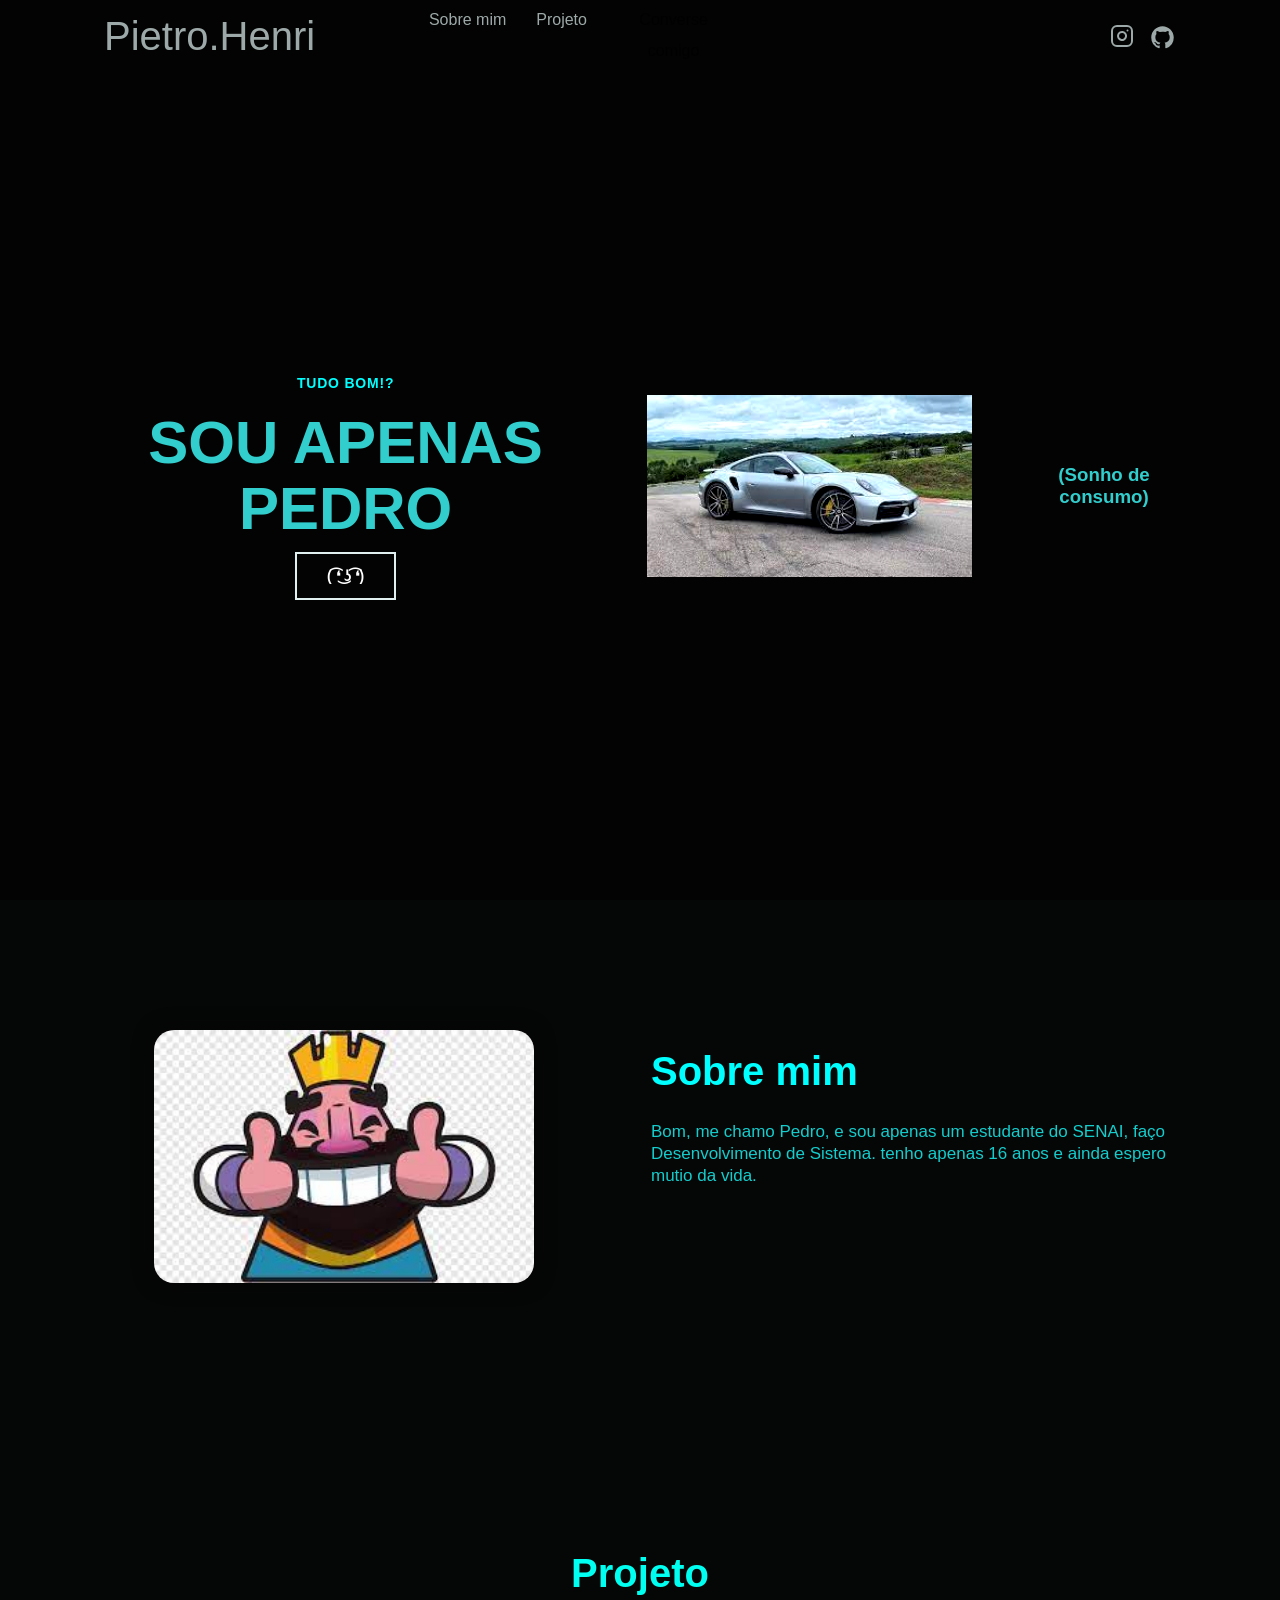
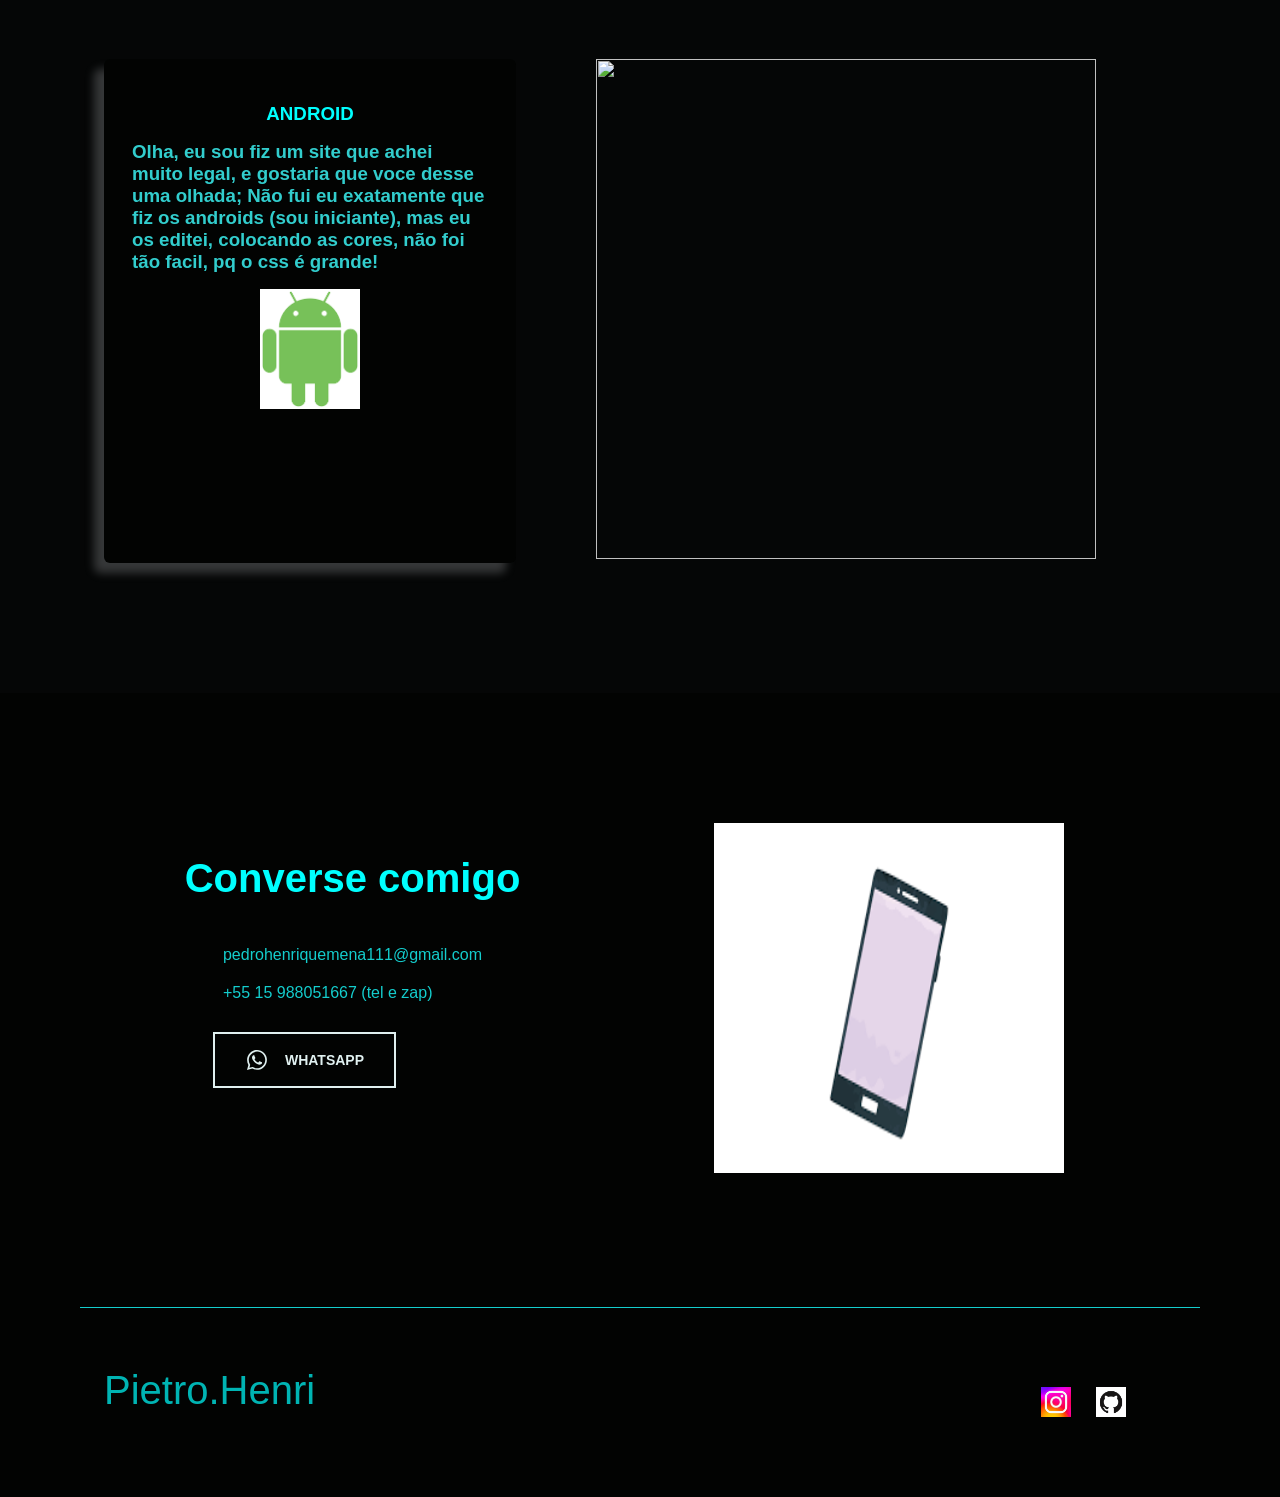
==== index.html @ 4922650d "Add files via upload" ====
<!DOCTYPE html>
<html lang="pt-BR">

<head>
  <link rel="stylesheet" href="Meuperfil.css">

  <meta charset="UTF-8" />
  <meta name="viewport" content="width=device-width, initial-scale=1.0" />
  <meta http-equiv="X-UA-Compatible" content="IE=edge" />


  <title>Pietro.Henri</title>
</head>

<body>
  <nav id="navigation">
    <div class="wrapper">
      <a class="logo close" href="#home"> Pietro.Henri </a>

      <div class="menu">
        <ul>
          <li>
            <center> <a id="aboutNav" class="close" href="#about">Sobre mim</a></center>
          </li>

          <li>
            <center> <a id="knowledgeNav" class="close" href="#knowledge">Projeto</a></center>

          </li>
          <li>
            <a id="contactNav" class="close" href="#contact">
              <font color="#00FFFF">Converse comigo</font>
            </a>
          </li>
        </ul>

        <ul class="social-links">
          <li>
            <a href="https://instagram.com/lucyanovidio" title="Instagram" target="_blank"><svg width="24" height="24"
                viewBox="0 0 24 24" fill="none" xmlns="http://www.w3.org/2000/svg">
                <path
                  d="M17 1.99997H7C4.23858 1.99997 2 4.23855 2 6.99997V17C2 19.7614 4.23858 22 7 22H17C19.7614 22 22 19.7614 22 17V6.99997C22 4.23855 19.7614 1.99997 17 1.99997Z"
                  stroke="#FFFAF1" stroke-width="2" stroke-linecap="round" stroke-linejoin="round" />
                <path
                  d="M15.9997 11.3701C16.1231 12.2023 15.981 13.0523 15.5935 13.7991C15.206 14.5459 14.5929 15.1515 13.8413 15.5297C13.0898 15.908 12.2382 16.0397 11.4075 15.906C10.5768 15.7723 9.80947 15.3801 9.21455 14.7852C8.61962 14.1903 8.22744 13.4229 8.09377 12.5923C7.96011 11.7616 8.09177 10.91 8.47003 10.1584C8.84829 9.40691 9.45389 8.7938 10.2007 8.4063C10.9475 8.0188 11.7975 7.87665 12.6297 8.00006C13.4786 8.12594 14.2646 8.52152 14.8714 9.12836C15.4782 9.73521 15.8738 10.5211 15.9997 11.3701Z"
                  stroke="#FFFAF1" stroke-width="2" stroke-linecap="round" stroke-linejoin="round" />
                <path d="M17.5 6.49997H17.51" stroke="#FFFAF1" stroke-width="2" stroke-linecap="round"
                  stroke-linejoin="round" />
              </svg>
            </a>
          </li>
          <li>
            <a href="https://github.com/lucyanovidio" title="Github" target="_blank"><svg
                xmlns="http://www.w3.org/2000/svg" viewBox="0 0 24 24" width="24" height="24">
                <path fill="none" d="M0 0h24v24H0z" />
                <path
                  d="M12 2C6.475 2 2 6.475 2 12a9.994 9.994 0 0 0 6.838 9.488c.5.087.687-.213.687-.476 0-.237-.013-1.024-.013-1.862-2.512.463-3.162-.612-3.362-1.175-.113-.288-.6-1.175-1.025-1.413-.35-.187-.85-.65-.013-.662.788-.013 1.35.725 1.538 1.025.9 1.512 2.338 1.087 2.912.825.088-.65.35-1.087.638-1.337-2.225-.25-4.55-1.113-4.55-4.938 0-1.088.387-1.987 1.025-2.688-.1-.25-.45-1.275.1-2.65 0 0 .837-.262 2.75 1.026a9.28 9.28 0 0 1 2.5-.338c.85 0 1.7.112 2.5.337 1.912-1.3 2.75-1.024 2.75-1.024.55 1.375.2 2.4.1 2.65.637.7 1.025 1.587 1.025 2.687 0 3.838-2.337 4.688-4.562 4.938.362.312.675.912.675 1.85 0 1.337-.013 2.412-.013 2.75 0 .262.188.574.688.474A10.016 10.016 0 0 0 22 12c0-5.525-4.475-10-10-10z"
                  fill="rgba(255,255,255,1)" />
              </svg>
            </a>
          </li>

      </div>
  </nav>

  <section id="home">
    <div class="wrapper">
      <div class="col-a">
        <header>
          <center>
            <h4>
              <font color="#00FFFF">tudo bom!?</font>
            </h4>
          </center>
          <center>
            <h1>SOU APENAS PEDRO</h1>
          </center>

        </header>
        <div class="content">

          <center> <a class="button" href="#contact">
              <font color="#FFF"> ( ͡❛ ͜ʖ ͡❛)</font>
            </a> </center>
        </div>
      </div>
      <img src="./imagens/porsche.jpg">
      <h3> (Sonho de consumo)</h3>


    </div>
    </div>
  </section>

  <section id="about">
    <div class="wrapper">
      <div class="col-a">
        <header>
          <h2>
            <font color="#00FFFF">Sobre mim</font>
          </h2>
        </header>
        <div class="content">
          <p>
            Bom, me chamo Pedro, e sou apenas um estudante do SENAI, faço Desenvolvimento de Sistema. tenho apenas 16
            anos e ainda espero mutio da vida.
          </p>
        </div>
      </div>

      <div class="col-b">
        <img src="./imagens/clash.jpg" />
      </div>
    </div>
  </section>

  <section id="knowledge">
    <div class="wrapper">
      <header>
        <h2>
          <font color="#00FFF">Projeto</font-color>
        </h2>
      </header>
      <div class="content">
        <div class="cards">
          <div class="card">


            <center>
              <h3>
                <font color="#00FFFF">ANDROID</font>
              </h3>
            </center>
            <p>
            <h3>Olha, eu sou fiz um site que achei muito legal, e gostaria que voce desse uma olhada; Não fui eu
              exatamente que fiz os androids (sou iniciante), mas eu os editei, colocando as cores, não foi tão facil,
              pq o css é grande! </h3>
            </p>
            <center><img src="./imagens/android.png" width="40" height="120"></center>

            <p>
            </p>
          </div>
          <p>
            <center><img
                src="https://media0.giphy.com/media/fVghdG5qfKECOZoc5P/200w.webp?cid=ecf05e47ebkyxrulv3smyfingk864kfapx2qc58sp20gzs4a&ep=v1_gifs_search&rid=200w.webp&ct=g"
                height="500" width="500"></center>
          </p>
          </p>
        </div>
      </div>
    </div>
    </div>
  </section>

  <section id="contact">
    <div class="wrapper">
      <div class="col-a">
        <header>
          <h2>
            <font color="#00FFFF">Converse comigo</font>
          </h2>
        </header>
        <div class="content">
          <ul>
            <li>
              <a href="pdrohenriquemena111@gmail.com">


                pedrohenriquemena111@gmail.com
            <li>
              +55 15 988051667 (tel e zap)</a>

          </ul>

          <a class="button" title="Me chama no zap!" target="_blank">
            <svg width="24" height="24" viewBox="0 0 24 24" fill="none" xmlns="http://www.w3.org/2000/svg">
              <path
                d="M16.6 14.0001C16.4 13.9001 15.1 13.3001 14.9 13.2001C14.7 13.1001 14.5 13.1001 14.3 13.3001C14.1 13.5001 13.7 14.1001 13.5 14.3001C13.4 14.5001 13.2 14.5001 13 14.4001C12.3 14.1001 11.6 13.7001 11 13.2001C10.5 12.7001 10 12.1001 9.6 11.5001C9.5 11.3001 9.6 11.1001 9.7 11.0001C9.8 10.9001 9.9 10.7001 10.1 10.6001C10.2 10.5001 10.3 10.3001 10.3 10.2001C10.4 10.1001 10.4 9.9001 10.3 9.8001C10.2 9.7001 9.7 8.5001 9.5 8.0001C9.4 7.3001 9.2 7.3001 9 7.3001C8.9 7.3001 8.7 7.3001 8.5 7.3001C8.3 7.3001 8 7.5001 7.9 7.6001C7.3 8.2001 7 8.9001 7 9.7001C7.1 10.6001 7.4 11.5001 8 12.3001C9.1 13.9001 10.5 15.2001 12.2 16.0001C12.7 16.2001 13.1 16.4001 13.6 16.5001C14.1 16.7001 14.6 16.7001 15.2 16.6001C15.9 16.5001 16.5 16.0001 16.9 15.4001C17.1 15.0001 17.1 14.6001 17 14.2001C17 14.2001 16.8 14.1001 16.6 14.0001ZM19.1 4.9001C15.2 1.0001 8.9 1.0001 5 4.9001C1.8 8.1001 1.2 13.0001 3.4 16.9001L2 22.0001L7.3 20.6001C8.8 21.4001 10.4 21.8001 12 21.8001C17.5 21.8001 21.9 17.4001 21.9 11.9001C22 9.3001 20.9 6.8001 19.1 4.9001ZM16.4 18.9001C15.1 19.7001 13.6 20.2001 12 20.2001C10.5 20.2001 9.1 19.8001 7.8 19.1001L7.5 18.9001L4.4 19.7001L5.2 16.7001L5 16.4001C2.6 12.4001 3.8 7.4001 7.7 4.9001C11.6 2.4001 16.6 3.7001 19 7.5001C21.4 11.4001 20.3 16.5001 16.4 18.9001Z"
                fill="white" />
            </svg>
            WhatsApp
          </a>
        </div>
      </div>


      <center><img src="./imagens/tel.jpg" width="350" height="350"></center>

    </div>
  </section>

  <a id="backToTopButton" title="Voltar ao topo" href="#home">



    </svg>
  </a>

  <footer>
    <div class="wrapper">
      <div class="col-a">
        <a class="logo" href="#home">
          <font color="#00FFFF">Pietro.Henri</font>
        </a>


      </div>

      <div class="col-b">
        <ul class="social-links">
          <li>
            <a>
              <a href="insta"><img src="./imagens/insta.jpg" height="30"></a>
          <li>
            <a href="https://github.com/PietroMena"><img src="./imagens/github.jpg" height="30"></a>
          <li>


            </svg>
            </a>
          </li>
          <li>

            </svg>
            </a>
          </li>
        </ul>
      </div>
    </div>
  </footer>


  </div>
</body>

</html>
---- Meuperfil.css ----
/*===== GERAL ===============================================*/

* {
  margin: 0;
  padding: 0;
  box-sizing: border-box;

  font-family: "DM Sans", sans-serif;
}

:root {
  --hue: 90;
  --primary-color: #e0f0f0;
  --primary-hover: rgb(0, 0, 0);
  --secundary-color: hsl(120, 14%, 1%);
  --third-color: rgb(255, 255, 255);
  --bg-color: hsl(180, 9%, 2%);

  --headline: #32cdcd;
  --paragraph: #14cdcd;
  --paragraph-2:#c8dcdc;

  font-size: 62.5%;

  --nav-height: 7.2rem;
}

html {
  scroll-behavior: smooth;
}

html,
body {
  width: 100%;
  height: 100%;
}

body {
  font-size: 1.6rem;
  text-align: center;

  overflow: overlay;

  background-color: var(--bg-color);
}

body.light-mode {
  --secundary-color: rgb(229, 229, 229);
  --third-color: hwb(0 48% 52% / 0.356);
  --bg-color: rgb(241, 241, 241);

  --headline: hsl(0, 0%, 0%);
  --paragraph: rgb(32, 32, 32);
  --paragraph-2: hsl(calc(var(--hue) + 10), 14%, 3%);
}

::-webkit-scrollbar {
  width: 0.8rem;
}

::-webkit-scrollbar-track {
  border-radius: 1rem;
  background: var(--bg-color);
}

::-webkit-scrollbar-thumb {
  border-radius: 1rem;
  background: var(--paragraph);
}

.wrapper {
  width: min(50rem, 100%);

  margin-inline: auto;
  padding-inline: 2.4rem;
}

ul {
  list-style: none;
}

a {
  text-decoration: none;
}

img {
  max-width: 100%;
  color: var(--paragraph);
}

section {
  padding-block: 10rem;
  padding-inline: 2rem;
}

section h4 {
  font-size: 1.4rem;
  font-weight: 700;
  line-height: 150%;
  letter-spacing: 0.08rem;
  color: var(--primary-color);
  text-transform: uppercase;

  margin-bottom: 1.6rem;
}

section header h2 {
  font-size: 3rem;
  line-height: 3.9rem;

  color: var(--primary-color);
}

section h3 {
  color: var(--headline);
}

section p,
section span {
  font-weight: 400;
  font-size: 1.7rem;
  line-height: 130%;

  color: var(--paragraph);
}

.button {
  background: none;
  border: 0.2rem solid var(--primary-color);

  margin-bottom: 6rem;
  padding: 1.4rem 3rem;

  width: fit-content;

  color: var(--primary-color);
  font-size: 1.4rem;
  font-weight: 700;
  text-transform: uppercase;
  text-decoration: none;

  display: flex;
  align-items: center;
  justify-content: center;
  gap: 1.6rem;

  position: relative;

  transition: 400ms;
}

body.light-mode .button,
body.light-mode #home h4 {
  filter: brightness(0.8);
}

.button:hover {
  color: #fff;
  background-color: var(--primary-hover);
  border: 0.2rem solid var(--primary-hover);
  cursor: pointer;
}

body.light-mode .button:hover {
  filter: none;
}

/* SOCIAL LINKS */

.social-links {
  display: flex;
  align-items: center;
  justify-content: center;
  gap: 2.5rem;
}

.social-links li {
  height: 3rem;
}

.social-links svg {
  margin-top: 0.3rem;
  transition: 300ms;
}

.social-links li:nth-child(2) svg {
  width: 2.7rem;
  height: 2.7rem;
}

.social-links svg:hover {
  margin-top: 0;
  margin-bottom: 0.3rem;
}

body .social-links li svg path {
  transition: 200ms;
}

body nav#navigation .social-links li:nth-child(1) svg:hover path,
body .social-links li:nth-child(1) svg:hover path {
  stroke: #ff377a;
}

body .social-links li:nth-child(2) svg:hover path:nth-child(2),
body nav#navigation .social-links li:nth-child(2) svg:hover path:nth-child(2) {
  fill: #fff;
}

body.light-mode .social-links li:nth-child(2) svg:hover path:nth-child(2),
body.light-mode
  nav#navigation
  .social-links
  li:nth-child(2)
  svg:hover
  path:nth-child(2) {
  fill: #000;
}

body .social-links li:nth-child(3) svg:hover path:nth-child(2),
body nav#navigation .social-links li:nth-child(3) svg:hover path:nth-child(2) {
  fill: #d7dadd;
}

body .social-links li:nth-child(4) svg:hover path:nth-child(2),
body nav#navigation .social-links li:nth-child(4) svg:hover path:nth-child(2) {
  fill: #d3ddde;
}

/* == == */

#projects .card circle {
  fill: var(--secundary-color);
}

#backToTopButton circle {
  fill: var(--primary-color);
}

#contact li path,
#navigation button.open-menu path[stroke*="#00856F"] {
  stroke: var(--primary-color);
}

#navigation.scroll button.open-menu path[stroke*="#00856F"] {
  stroke: var(--paragraph-2);
}

/*===== NAVIGATION ===================================*/

nav {
  width: 100vw;
  height: var(--nav-height);

  display: flex;

  position: fixed;
  top: 0;
  z-index: 100;
}

nav .wrapper {
  display: flex;
  align-items: center;
  justify-content: space-between;
}

nav.scroll {
  background: rgba(0, 0, 0, 0.5);
  backdrop-filter: blur(1rem);
  -webkit-backdrop-filter: blur(1rem);
}

body.light-mode nav.scroll {
  background: rgba(151, 151, 151, 0.5);
}

/* LOGO */

a.logo {
  font-family: "Gemunu Libre", sans-serif;
  font-size: 3rem;
  opacity: 0.7;
}

nav#navigation a.logo {
  color: var(--primary-color);
}

body.light-mode nav#navigation a.logo,
body.light-mode footer a.logo {
  font-weight: bold;
}

footer a.logo,
nav#navigation.scroll a.logo,
body.menu-expanded nav#navigation a.logo,
body.light-mode.menu-expanded nav#navigation.scroll a.logo {
  color: #fff;
}

body.menu-expanded nav#navigation a.logo {
  opacity: 1;
}

body.light-mode nav#navigation a.logo {
  filter: brightness(0.8);
}

body.light-mode footer a.logo,
body.light-mode nav#navigation.scroll a.logo {
  color: #000;
}

/* == == */

nav#navigation .menu ul li a {
  color: #fff;
}

nav button {
  background: none;
  border: none;
  cursor: pointer;
}

nav .menu,
nav .close-menu {
  position: fixed;
}

/*===== MENU-EXPANDED ==========================================*/

body.menu-expanded {
  overflow: hidden;
}

body.menu-expanded nav#navigation.scroll {
  background: none;
  backdrop-filter: none;
}

.menu,
.close-menu,
body.menu-expanded .open-menu {
  opacity: 0;
  visibility: hidden;
}

body.menu-expanded .menu,
body.menu-expanded .close-menu {
  opacity: 1;
  visibility: visible;
}

.menu {
  transform: translateX(100%);
}

body.menu-expanded .menu,
body.menu-expanded nav.scroll .menu {
  top: 0;
  left: 0;

  background: rgba(0, 0, 0, 0.7);
  backdrop-filter: blur(1rem);
  -webkit-backdrop-filter: blur(1rem);

  width: 100vw;
  height: 100vh;

  padding-top: var(--nav-height);

  transition: transform 300ms;
  transform: translateX(0);
}

.menu ul:nth-child(1) {
  display: flex;
  flex-direction: column;
  gap: 3rem;

  margin: 8rem 0 10rem 0;

  font-weight: 700;
  font-size: 2rem;
  line-height: 3.1rem;
}

body.menu-expanded nav .logo,
body.menu-expanded button {
  position: relative;
  z-index: 100;
}

body.menu-expanded button path {
  stroke: white;
}

/*===== HOME ===================================*/

#home {
  height: 100vh;
  min-height: calc(60rem + var(--nav-height));
  padding-block: 0;

  background-color: var(--secundary-color);

  display: flex;
  align-items: center;
}

#home .wrapper {
  height: 53rem;

  display: flex;
  flex-direction: column;
  align-items: center;
  justify-content: center;
  gap: 6rem;

  position: relative;
}

#home h1 {
  font-size: 4.5rem;
  color: var(--headline);
  line-height: 110%;

  margin-bottom: 1rem;
}

#home p {
  display: inline-flex;

  font-size: 1.8rem;
  line-height: 150%;
  font-weight: bold;

  margin-bottom: 3.2rem;
}

#home .line {
  border-right: 0.2rem solid var(--primary-color);
  white-space: nowrap;
  overflow: hidden;
}

#home .typing {
  animation: line-typing 500ms steps(40) infinite normal,
    typing 2s steps(40) 1.4s normal backwards;
}

@keyframes typing {
  from {
    width: 0;
  }
  to {
    width: 27.5rem;
  }
}

@keyframes line-typing {
  from {
    border-right-color: var(--primary-color);
  }
  to {
    border-right-color: transparent;
  }
}

#home .button {
  margin-inline: auto;
}

#home .col-b {
  display: flex;
  flex-direction: column;
  align-items: center;
  gap: 2rem;

  animation: flutuar 3s infinite backwards;
  position: relative;
}

@keyframes flutua {
  0% {
    transform: translateY(2rem);
  }
  50% {
    transform: translateY(-2rem);
  }
  100% {
    transform: translateY(2rem);
  }
}

#home .wrapper::before {
  content: "";
  display: block;

  width: 27rem;
  height: 27rem;

  background-color: var(--primary-color);
  border-radius: 100%;

  position: absolute;
  bottom: -3.1rem;
  z-index: -1;

  animation: appear 1s 500ms backwards;
}

#home img {
  width: 30rem;
  min-width: 14.5rem;
  display: block;
  margin-inline: auto;
  filter: contrast(1.2);
}

#home img#notebook-2-white,
body.light-mode #home img#notebook-1,
body.light-mode #home img#notebook-2 {
  visibility: hidden;
  opacity: 0;
  animation: none;
}

#home img#notebook-1 {
  animation: appear 1s 1s backwards;
}

#home img#notebook-2-white {
  position: absolute;
}

body.light-mode #home img#notebook-2-white {
  position: absolute;
  visibility: visible;
  opacity: 1;
}

#home img#notebook-2 {
  position: absolute;
  z-index: 90;
  animation: appear 1s 2s backwards;
}

#home img#vidro {
  position: absolute;
  z-index: 100;
  right: -2rem;
  animation: appear-vidro 1s 2.3s backwards;

  filter: contrast(5);
}

@keyframes appear {
  from {
    opacity: 0;
  }
  to {
    opacity: 1;
  }
}

@keyframes appear-vidro {
  from {
    right: -4rem;
    opacity: 0;
  }
  to {
    right: -2rem;
    opacity: 1;
  }
}

/*===== ABOUT =================================================*/

#about {
  text-align: left;
}

#about .content p {
  margin-block: 2.4rem;
}

#about .content a {
  text-decoration: none;
  color: var(--paragraph);
  font-weight: bold;
}

#about .col-a {
  margin-bottom: 6rem;
}

#about .col-b {
  text-align: left;
}

#about img {
  width: 38rem;

  border-radius: 2rem;
  box-shadow: 0 0 2rem rgb(6, 7, 7);

  transition: 600ms;
}

/*===== PROJECTS ===============================================*/

#projects {
  background-color: var(--secundary-color);
}

#projects header {
  margin-bottom: 6rem;
}

#projects header h2 {
  margin-bottom: 1.6rem;
}

#projects header p {
  max-width: 60rem;
  margin: 0 auto 3rem;
  text-align: center;
}

#projects header p a {
  color: var(--paragraph);
  font-weight: bold;
  font-style: italic;
}

#projects header p + a {
  padding: 0.8rem 2rem;
  color: var(--paragraph);

  background-color: var(--third-color);
  border-radius: 0.8rem;

  display: inline-flex;
  justify-content: center;
  gap: 1rem;

  transition: 300ms;
}

#projects header a svg path:nth-child(2) {
  fill: var(--headline);
}

#projects header a:hover {
  filter: brightness(0.7);
}

#projects .cards {
  display: grid;
  grid-template-columns: repeat(1, 1fr);
  gap: 3.2rem;
}

#projects .card {
  padding: 4rem;
  background: var(--bg-color);

  border-radius: 0.6rem;
  box-shadow: -1rem 1rem 1rem rgb(17, 21, 21);

  display: flex;
  flex-direction: column;
  align-items: center;
  gap: 2.5rem;

  transition: 400ms;
}

#projects .card:hover {
  background: var(--third-color);
}

#projects .card .img-wrapper {
  width: 100%;
  position: relative;
}

#projects .card img {
  width: 100%;
  height: 20rem;
  object-fit: cover;
  border-radius: 0.6rem;

  transition: 300ms;
}

#projects .card:hover > .img-wrapper img {
  filter: opacity(0.5);
}

#projects .card .buttons {
  visibility: hidden;
  opacity: 0;

  position: absolute;
  left: 0;
  right: 0;
  top: 50%;
  transform: translateY(-50%);

  display: flex;
  justify-content: center;
  gap: 1rem;

  transition: 400ms;
}

#projects .card:hover > .img-wrapper .buttons {
  visibility: visible;
  opacity: 1;
}

#projects .card .buttons a svg {
  width: 4rem;
  height: 4rem;
}

#projects .card .buttons a svg path:nth-child(2) {
  fill: rgb(207, 207, 207);
  transition: 200ms;
}

#projects .card .buttons a:hover svg path:nth-child(2) {
  fill: rgb(193, 200, 202);
}

#projects .card .buttons a {
  background: #fff;
  border-radius: 50%;

  width: 6rem;
  height: 6rem;

  display: flex;
  justify-content: center;
  align-items: center;

  transition: 500ms;
}

#projects .card .buttons a:hover {
  background-color: #000;
  cursor: pointer;
}

#projects .card .buttons a:hover > svg {
  fill: #fff;
}

#projects .card:nth-child(8) svg path:nth-child(2) {
  fill: var(--paragraph);
}

#projects .button {
  margin: 6rem auto 0;
}

/*===== KNOWLEDGE ===============================================*/

#knowledge header h2 {
  margin-bottom: 6rem;
}

#knowledge .cards {
  display: flex;
  flex-direction: column;
  gap: 3.2rem;
}

#knowledge .card {
  padding: 2.8rem;
  text-align: left;

  background: var(--secundary-color);

  border-radius: 0.6rem;
  box-shadow: -1rem 1rem 1rem rgba(191, 195, 197, 0.267);

  transition: 400ms;
}

#knowledge .card:hover {
  background: var(--third-color);
}

#knowledge .card h3 {
  margin-block: 1.6rem;
}

#knowledge .card img {
  width: 10rem;
}

/*===== CONTACT ===============================================*/

#contact {
  text-align: left;
  background-color: var(--secundary-color);
}

#contact .col-a {
  display: flex;
  flex-direction: column;
  align-items: center;

  margin-bottom: 2rem;
}

#contact .col-a .content {
  display: flex;
  flex-direction: column;
  align-items: center;
}

#contact header {
  margin-bottom: 3.2rem;
}

#contact ul {
  margin-bottom: 2rem;
}

#contact ul a,
#about .content a:nth-child(2) {
  width: fit-content;

  text-decoration: none;

  display: flex;
  align-items: center;
  gap: 1rem;

  padding: 1rem;
  border-radius: 0.8rem;

  transition: 300ms;
}

#contact ul a {
  color: var(--paragraph);
}

#contact ul a:hover {
  background: var(--third-color);
}

#contact a path {
  transition: 400ms;
}

#contact a.button path {
  fill: var(--primary-color);
}

#contact a.button:hover path {
  fill: #fff;
}

#contact ul li:nth-child(2) a img {
  rotate: -15deg;
}

#contact ul li:nth-child(2) a path {
  stroke: none;
}

#contact .col-b {
  height: 38rem;

  display: flex;
  flex-direction: column;
  align-items: center;
  gap: 2rem;
}

#contact .col-b img {
  width: 13rem;
  animation: flutuar 2.5s infinite backwards;
  filter: brightness(1.2);
}

#contact .col-b::after {
  content: "";
  display: block;

  width: 13rem;
  height: 5rem;

  background-color: black;
  border-radius: 100%;
}

body.light-mode #contact .col-b::after {
  background-color: grey;
}

/*===== FOOTER ===============================================*/

footer {
  background-color: var(--secundary-color);

  text-align: left;
  color: var(--paragraph);
}

footer .wrapper {
  padding-block: 6rem;
  border-top: 0.1rem solid var(--paragraph);
}

footer .logo {
  display: inline-block;
  margin-bottom: 2.4rem;
  opacity: 0.6;
}

footer a img:nth-child(2),
body.light-mode footer a img:nth-child(1) {
  display: none;
}

body.light-mode footer a img:nth-child(2) {
  display: initial;
}

footer p {
  line-height: 2;

  margin-bottom: 3.2rem;
}

footer .social-links {
  justify-content: flex-start;
}

footer .social-links li:nth-child(1) svg path {
  stroke: var(--paragraph-2);
}

footer .social-links li:nth-child(2) svg path:nth-child(2),
footer .social-links li:nth-child(3) svg path:nth-child(2),
footer .social-links li:nth-child(4) svg path:nth-child(2) {
  fill: var(--paragraph-2);
}

/*===== SWITCH MODE TOGGLE =====================================*/

#toggle {
  display: flex;

  position: fixed;
  bottom: 2rem;
  left: 2.5rem;
}

#toggle input {
  position: absolute;
  visibility: hidden;
}

#toggle label {
  width: 8rem;
  height: 4rem;

  background-color: var(--secundary-color);
  border: 0.1rem solid var(--primary-color);
  border-radius: 5rem;

  display: flex;
  align-items: center;
  justify-content: space-around;
}

#toggle label:hover {
  cursor: pointer;
}

#toggle label::before {
  content: "";
  display: block;

  width: 3rem;
  height: 3rem;

  background-color: var(--primary-color);
  border-radius: 50%;

  position: absolute;
  bottom: 0.5rem;
  left: 0.6rem;
  transform: translateX(0);

  transition: 500ms;
}

#toggle input:checked + label::before {
  transform: translateX(3.8rem);
}

/*===== BACK TO TOP BUTTON =====================================*/

#backToTopButton {
  position: fixed;
  bottom: 1.5rem;
  right: 2.5rem;

  opacity: 0;
  visibility: hidden;

  transition: 200ms;
  transform: translateY(100%);
}

#backToTopButton.show {
  opacity: 1;
  visibility: visible;

  transform: translateY(0);
}

/*===== RESPONSIVO (DESKTOP) ====================================*/

@media (min-width: 1024px) {
  /*===== GERAL =======================================*/

  body {
    overflow: auto;
  }

  .wrapper {
    width: min(112rem, 100%);
    display: grid;
  }

  section {
    padding-block: 13rem;
  }

  body section h2 {
    font-size: 4rem;
    line-height: 5.2rem;
  }

  .col-a {
    grid-area: A;
  }

  .col-b {
    grid-area: B;
  }

    /*===== NAVEGATION ==================================*/
  
    /*Reset*/
    nav#navigation .wrapper * {
      margin: 0;
      padding: 0;
      visibility: initial;
      display: initial;
      opacity: initial;
      flex-direction: initial;
      position: initial;
      font-size: initial;
      transform: initial;
      color: initial;
      background-color: initial;
      font-weight: initial;
      filter: initial;
    }
  
    nav#navigation a.logo,
    footer a.logo {
      font-size: 4rem;
      opacity: 0.7;
    }
  
    nav#navigation .close-menu,
    nav#navigation .open-menu {
      display: none;
    }
  
    nav#navigation .menu {
      display: flex;
      align-items: center;
      justify-content: space-between;
  
      width: 70%;
    }
  
    nav#navigation .menu ul:nth-child(1) {
      display: flex;
      gap: 1rem;
    }
  
    nav#navigation .menu ul li a {
      color: var(--primary-color);
      opacity: 0.7;
  
      transition: opacity 0.4s;
    }
  
    body.light-mode nav#navigation .menu ul li a {
      opacity: 1;
    }
  
    nav#navigation.scroll .menu ul li a {
      color: var(--paragraph-2);
      opacity: 0.6;
    }
  
    nav#navigation .menu ul:nth-child(1) li {
      width: 8.4rem;
      color: var(--paragraph);
    }
  
    nav#navigation .menu ul:nth-child(1) li:nth-child(3),
    nav#navigation .menu ul:nth-child(1) li:nth-child(4) {
      width: 12rem;
    }
  
    nav#navigation .menu ul li a.active,
    nav#navigation .menu ul li a:hover {
      opacity: 1;
      font-weight: 700;
    }
  
    nav#navigation.scroll .menu ul li a.active,
    nav#navigation.scroll .menu ul li a:hover {
      opacity: 1;
    }
  
    nav#navigation .menu ul:nth-child(1) li a::after {
      content: "";
      width: 0%;
      height: 2px;
      background-color: var(--primary-color);
  
      display: block;
  
      position: relative;
      bottom: -2rem;
      left: -0.5rem;
  
      transition: width 0.2s;
    }
  
    nav#navigation.scroll .menu ul li a::after {
      background-color: var(--paragraph-2);
    }
  
    nav#navigation .menu ul li a:hover::after,
    nav#navigation .menu ul li a.active::after {
      padding-inline: 0.8rem;
      width: 100%;
    }
  
    nav#navigation.scroll .menu a.button:hover,
    nav#navigation.scroll .menu a.button.active {
      background-color: var(--primary-color);
      filter: brightness(1.3);
      border: none;
    }
  
    nav#navigation .social-links {
      display: flex;
      flex-direction: row;
      gap: 1.5rem;
    }
  
    nav#navigation .social-links li:nth-child(1) svg path {
      stroke: var(--primary-color);
    }
  
    nav#navigation .social-links li:nth-child(2) svg path:nth-child(2),
    nav#navigation .social-links li:nth-child(3) svg path:nth-child(2),
    nav#navigation .social-links li:nth-child(4) svg path:nth-child(2) {
      fill: var(--primary-color);
    }
  
    nav#navigation.scroll .social-links li:nth-child(1) svg path {
      stroke: var(--paragraph-2);
    }
  
    nav#navigation.scroll .social-links li:nth-child(2) svg path:nth-child(2),
    nav#navigation.scroll .social-links li:nth-child(3) svg path:nth-child(2),
    nav#navigation.scroll .social-links li:nth-child(4) svg path:nth-child(2) {
      fill: var(--paragraph-2);
    }
  
    nav#navigation .social-links svg {
      margin-top: 0.3rem;
      transition: 300ms;
    }
  
    nav#navigation .social-links svg:hover {
      margin-top: 0;
      margin-bottom: 0.3rem;
    }
  
    nav#navigation .social-links li svg path {
      transition: 200ms;
    }
  
    nav#navigation.scroll .social-links li:nth-child(1) svg:hover path {
      stroke: #ff377a;
    }
  
    nav#navigation.scroll
      .social-links
      li:nth-child(2)
      svg:hover
      path:nth-child(2) {
      fill: #fff;
    }
  
    nav#navigation.scroll
      .social-links
      li:nth-child(3)
      svg:hover
      path:nth-child(2) {
      fill: #bdc7d0;
    }
  
    nav#navigation.scroll
      .social-links
      li:nth-child(4)
      svg:hover
      path:nth-child(2) {
      fill: #cbd7df;
    }
  
    /*===== HOME ========================================*/
  
    #home {
      padding-top: var(--nav-height);
    }
  
    #home .wrapper {
      flex-direction: row;
      justify-content: space-between;
  
      grid-template-columns: repeat(2, 1fr);
      grid-template-areas: "A B";
    }
  
    #home .col-a {
      text-align: left;
      align-self: center;
    }
  
    #home h1 {
      font-size: 6rem;
    }
  
    #home .content p {
      font-size: 2.5rem;
    }
  
    #home .button {
      margin: 0;
    }
  
    #home .wrapper::before {
      width: 40rem;
      height: 40rem;
  
      right: 3rem;
      bottom: 7rem;
    }
  
    #home img {
      width: 42rem;
    }
  
    @keyframes typing {
      from {
        width: 0;
      }
      to {
        width: 38rem;
      }
    }
  
    /*===== ABOUT =======================================*/
  
    #about .wrapper {
      grid-template-columns: 48rem 1fr;
      grid-template-areas: "B A";
  
      gap: 6.7rem;
    }
  
    #about .col-a {
      align-self: center;
    }
  
    #about .col-b {
      text-align: center;
    }
  
    #about img:hover {
      scale: 1.07;
    }
  
    /*===== PROJECTS ====================================*/
  
    #projects {
      background-color: var(--secundary-color);
    }
  
    #projects h2 {
      width: 49.7rem;
      margin-inline: auto;
    }
  
    #projects .cards {
      display: grid;
      grid-template-columns: repeat(3, 1fr);
      gap: 4rem;
    }
  
    #projects h3 {
      height: 5rem;
    }
  
    /*===== KNOWLEDGE =====================================*/
  
    #knowledge h2 {
      width: 49.7rem;
      margin-inline: auto;
    }
  
    #knowledge .cards {
      flex-direction: row;
      flex-wrap: wrap;
      gap: 4rem;
    }
  
    #knowledge .card {
      width: 30%;
      flex-grow: 1;
    }
  
    /*===== CONTACT =====================================*/
  
    #contact .wrapper {
      grid-template-columns: 1fr 57.5rem;
      grid-template-areas: "A B";
    }
  
    #contact .col-a {
      display: flex;
      flex-direction: column;
      justify-content: center;
  
      margin-bottom: 0;
    }
  
    #contact .col-a .content {
      align-items: flex-start;
    }
  
    #contact .col-b {
      text-align: center;
    }
  
    /*===== FOOTER ======================================*/
  
    footer .wrapper {
      grid-template-columns: 1fr 1fr;
      grid-template-areas: "A B";
    }
  
    footer .col-a {
      align-self: center;
    }
  
    footer .col-b {
      align-self: center;
    }
  
    footer p {
      margin-bottom: 0;
    }
  
    footer .social-links {
      justify-content: flex-end;
    }
  }
  
  @media (max-width: 500px) {
    /*===== GERAL ==================================*/
  
    section h4 {
      font-size: 1.2rem;
    }
  
    body section h2 {
      font-size: 2.2rem;
    }
  
    section h3 {
      font-size: 1.4rem;
    }
  
    section p,
    section span,
    footer p {
      font-size: 1.3rem;
    }
  
    .button {
      padding: 1rem 2rem;
      font-size: 1.2rem;
    }
  
    /*===== NAVEGATION ==================================*/
  
    nav#navigation button svg {
      width: 3rem;
      height: 3rem;
    }
  
    /*===== MENU-EXPANDED ==================================*/
  
    body.menu-expanded .menu ul:nth-child(1) {
      font-size: 1.4rem;
      gap: 2rem;
      margin: 6rem 0 7rem;
    }
  
    body.menu-expanded .menu .social-links svg,
    footer svg {
      width: 2rem;
      height: 2rem;
    }
  
    body.menu-expanded .menu .social-links li:nth-child(2) svg,
    footer .social-links li:nth-child(2) svg {
      width: 2.3rem;
      height: 2.3rem;
    }
  
    /*===== HOME ==================================*/
  
    #home h1 {
      font-size: 3.8rem;
    }
  
    #home p {
      font-size: 1.6rem;
    }
  
    @keyframes typing {
      from {
        width: 0;
      }
      to {
        width: 23.5rem;
      }
    }
  
    #home .wrapper::before {
      bottom: -2rem;
    }
  
    /*===== ABOUT ==================================*/
  
    #about .content a:nth-child(2) {
      font-size: 1.4rem;
    }
  
    /*===== PROJECTS ==================================*/
  
    #projects .card {
      padding: 2.5rem;
    }
  
    #projects .card img {
      height: 15rem;
    }
  
    #projects .card .buttons a {
      width: 5rem;
      height: 5rem;
    }
  
    #projects .card .buttons a svg {
      width: 3rem;
      height: 3rem;
    }
  
    /*===== CONTACT ==================================*/
  
    #contact ul a {
      font-size: 1.3rem;
    }
  
    #contact .col-b img {
      width: 10rem;
    }
  
    #contact .col-b::after {
      width: 10rem;
      height: 3rem;
    }
  }
  
  @media (max-width: 410px) {
    #home .wrapper::before {
      width: 24rem;
      height: 24rem;
  
      bottom: -0.5rem;
    }
  }
  
  @media (max-width: 320px) {
    /*===== GERAL ==================================*/
  
    .wrapper {
      padding-inline: 2rem;
    }
  
    /*===== HOME ==================================*/
  
    #home .wrapper::before {
      width: 20rem;
      height: 20rem;
  
      bottom: 2rem;
    }
  
    #home h1 {
      font-size: 3.2rem;
    }
  
    #home p {
      font-size: 1.4rem;
    }
  
    #home .line {
      white-space: initial;
    }
  
    @keyframes typing {
      from {
        width: 0;
      }
      to {
        width: 18rem;
      }
    }
  
    /*===== ABOUT ==================================*/
  
    #about .content a:nth-child(2) {
      font-size: 1.2rem;
    }
  }
  
  @media (max-width: 250px) {
    /*===== GERAL ==================================*/
  
    .wrapper {
      padding-inline: 1rem;
    }
  
    body section h2 {
      font-size: 2rem;
    }
  
    section h3 {
      font-size: 1.2rem;
    }
  
    section p,
    section span,
    footer p {
      font-size: 1.1rem;
    }
  
    .button {
      padding: 0.8rem 1.6rem;
      font-size: 1rem;
      gap: 0.6rem;
    }
  
    .social-links {
      gap: 1.5rem;
    }
  
    nav#navigation a.logo,
    footer a.logo {
      font-size: 2.5rem;
    }
  
    /*===== HOME ==================================*/
  
    #home h1 {
      font-size: 2.9rem;
    }
  
    #home p {
      font-size: 1.2rem;
    }
  
    #home .wrapper::before {
      width: 15rem;
      height: 15rem;
  
      bottom: 3.5rem;
    }
  
    /*===== PROJECTS ==================================*/
  
    #projects .card {
      padding: 1.8rem;
    }
  
    #projects .card .buttons {
      flex-direction: column;
      left: 50%;
      right: auto;
      transform: translate(-50%, -50%);
    }
  
    #projects .card .buttons a {
      width: 4rem;
      height: 4rem;
    }
  
    /*===== CONTACT ==================================*/
  
    #contact ul a {
      font-size: 1.1rem;
    }
  
    #contact svg {
      width: 1.8rem;
      height: 1.8rem;
    }
  
    #contact .col-b img {
      width: 9rem;
    }
  
    #contact .col-b::after {
      width: 9rem;
      height: 2rem;
    }
  }
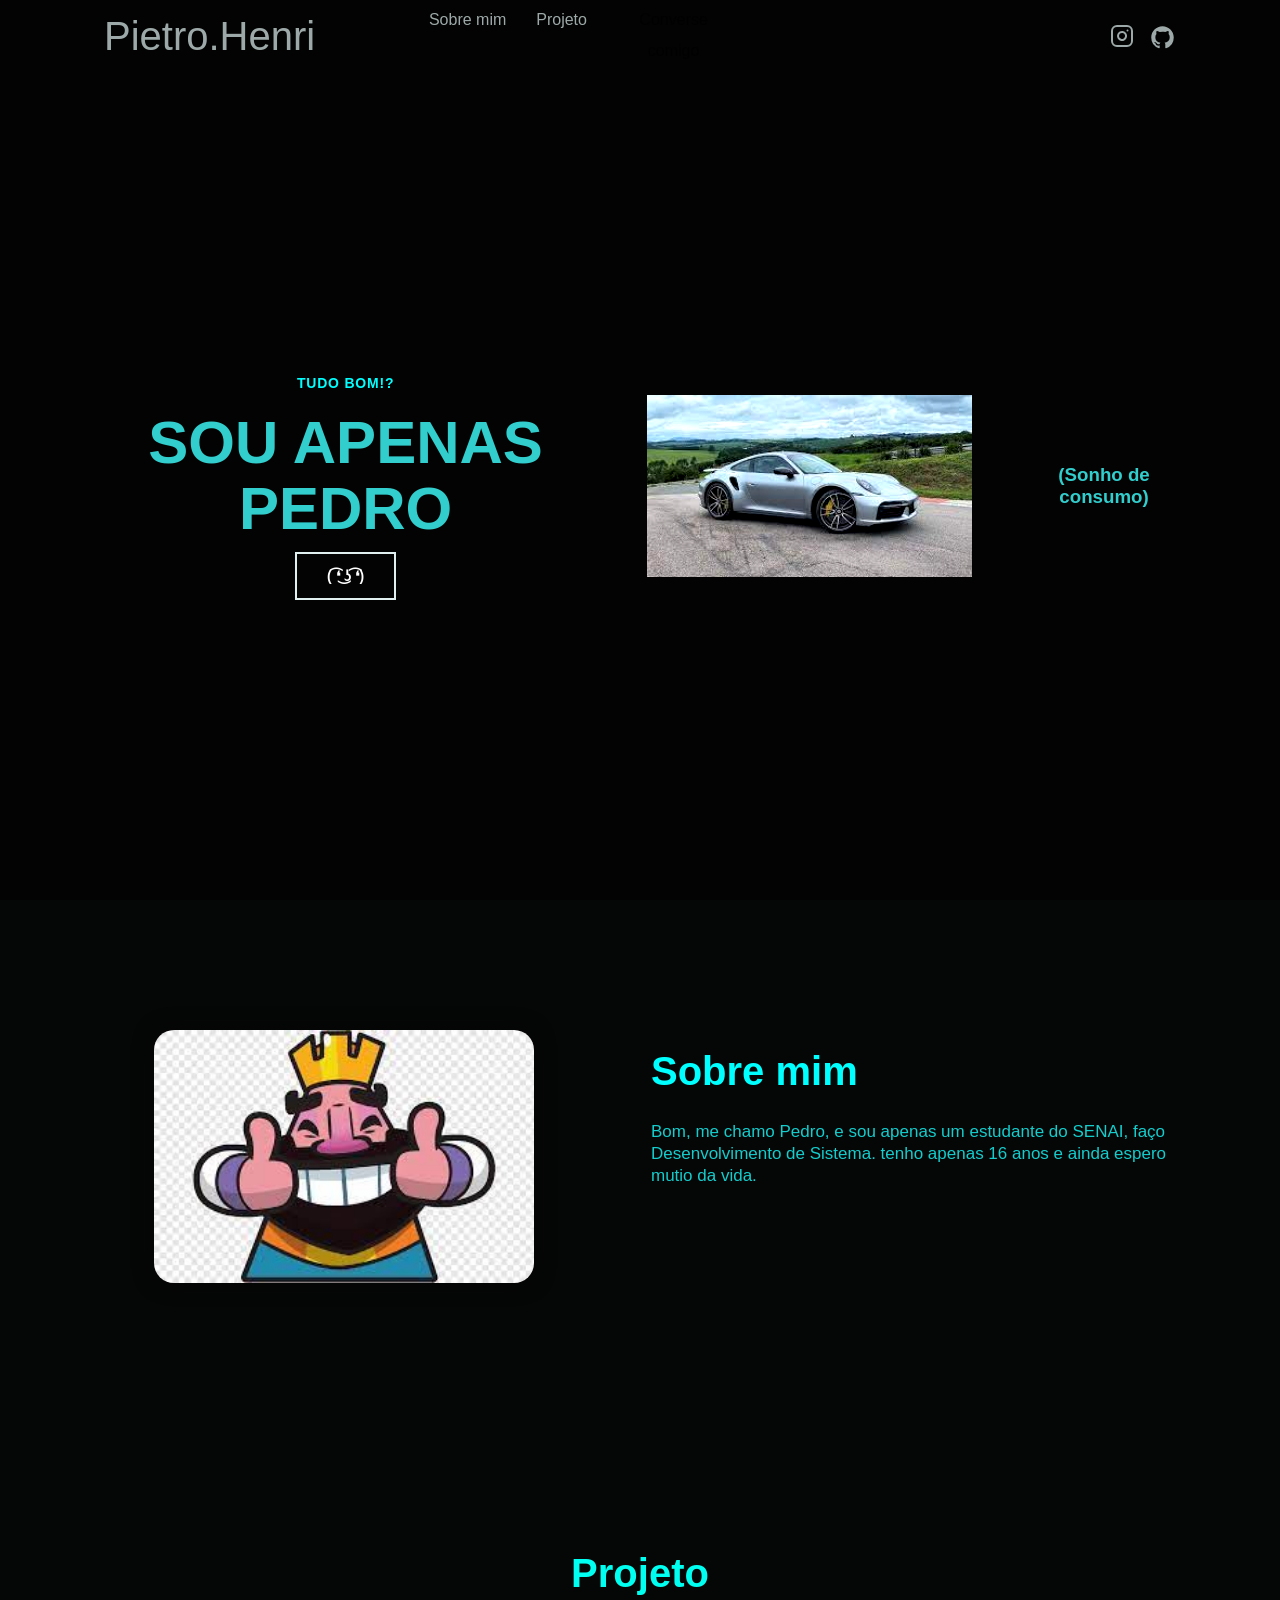
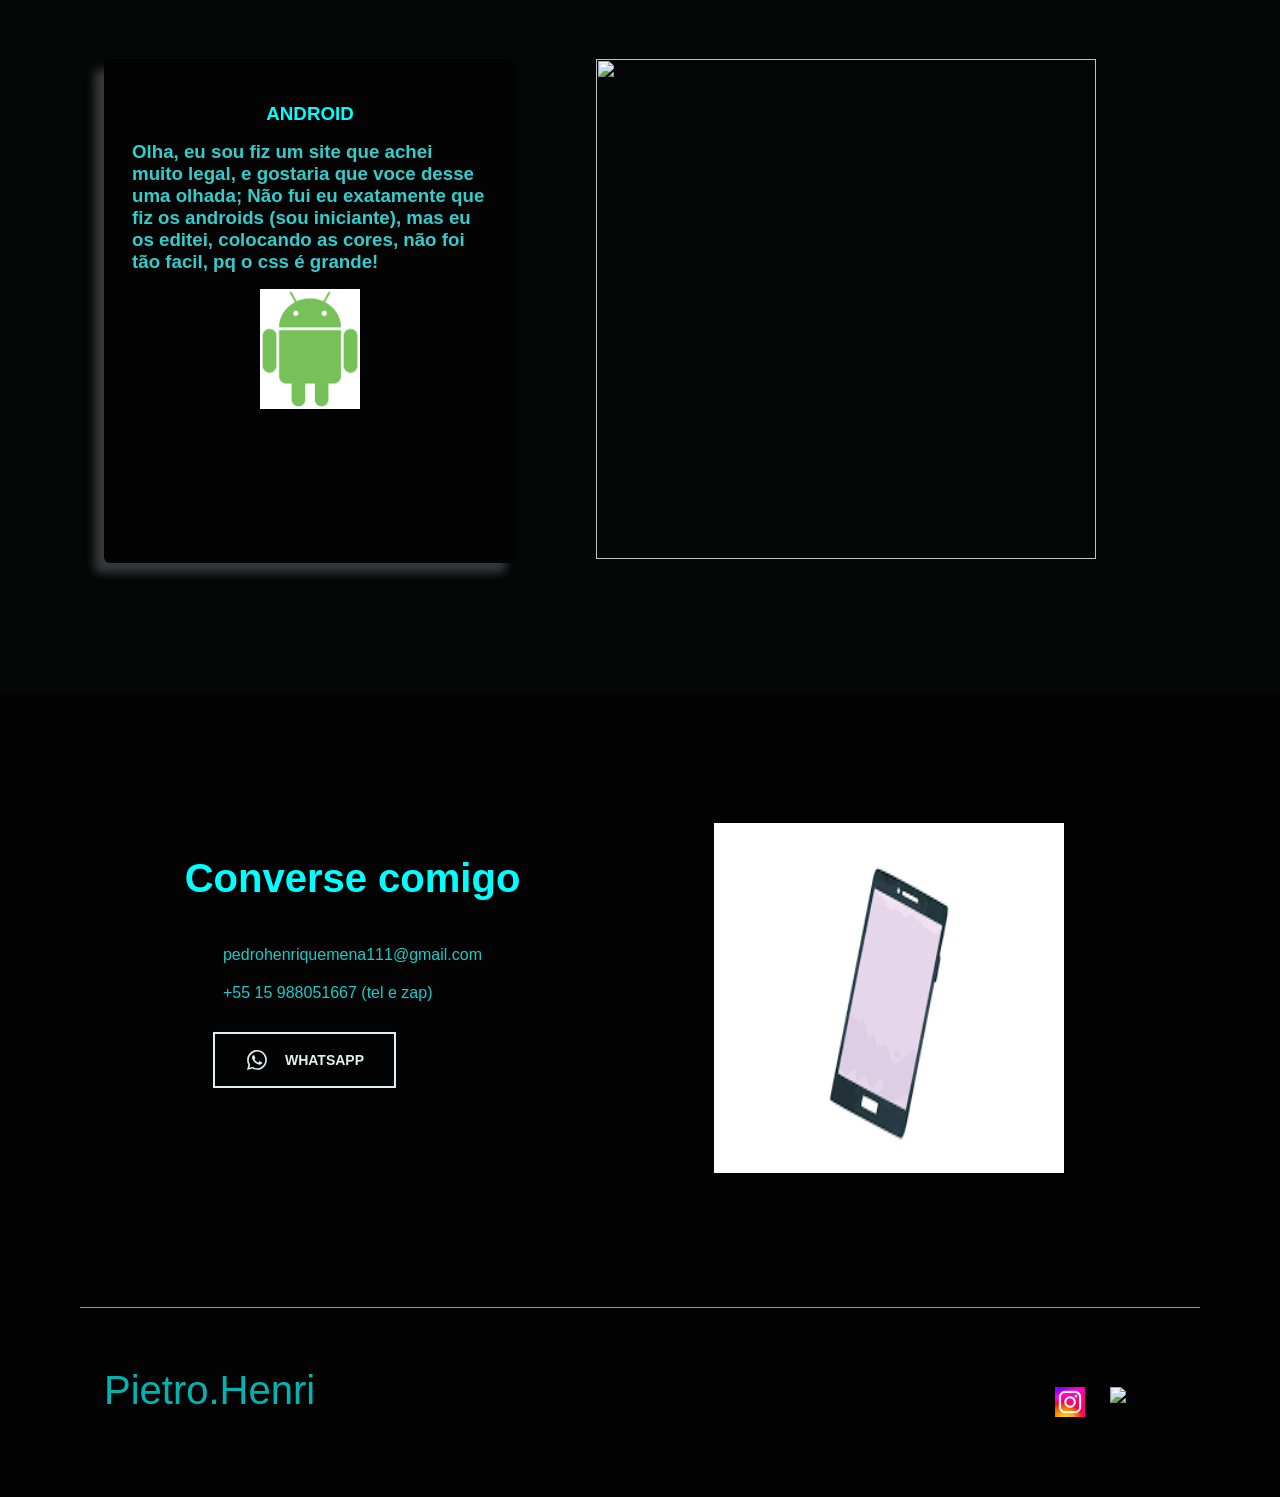
==== commit 40a3f360: "Update index.html" ====
--- a/index.html
+++ b/index.html
@@ -211,9 +211,9 @@
         <ul class="social-links">
           <li>
             <a>
-              <a href="insta"><img src="./imagens/insta.jpg" height="30"></a>
-          <li>
-            <a href="https://github.com/PietroMena"><img src="./imagens/github.jpg" height="30"></a>
+              <a href="https://www.instagram.com/ph.mena_/?next=%2F"><img src="./imagens/insta.jpg" height="30"></a>
+          <li>
+            <a href="https://github.com/PietroMena"><img src="https://www.google.com/url?sa=i&url=https%3A%2F%2Fwww.flaticon.com%2Ffree-icon%2Fgithub-logo_25231&psig=AOvVaw13eOpnQ1fYBZkePwjhOEta&ust=1718279221443000&source=images&cd=vfe&opi=89978449&ved=0CBIQjRxqFwoTCNCOk6j_1YYDFQAAAAAdAAAAABAI" height="30"></a>
           <li>
 
 
@@ -234,4 +234,4 @@
   </div>
 </body>
 
-</html>+</html>
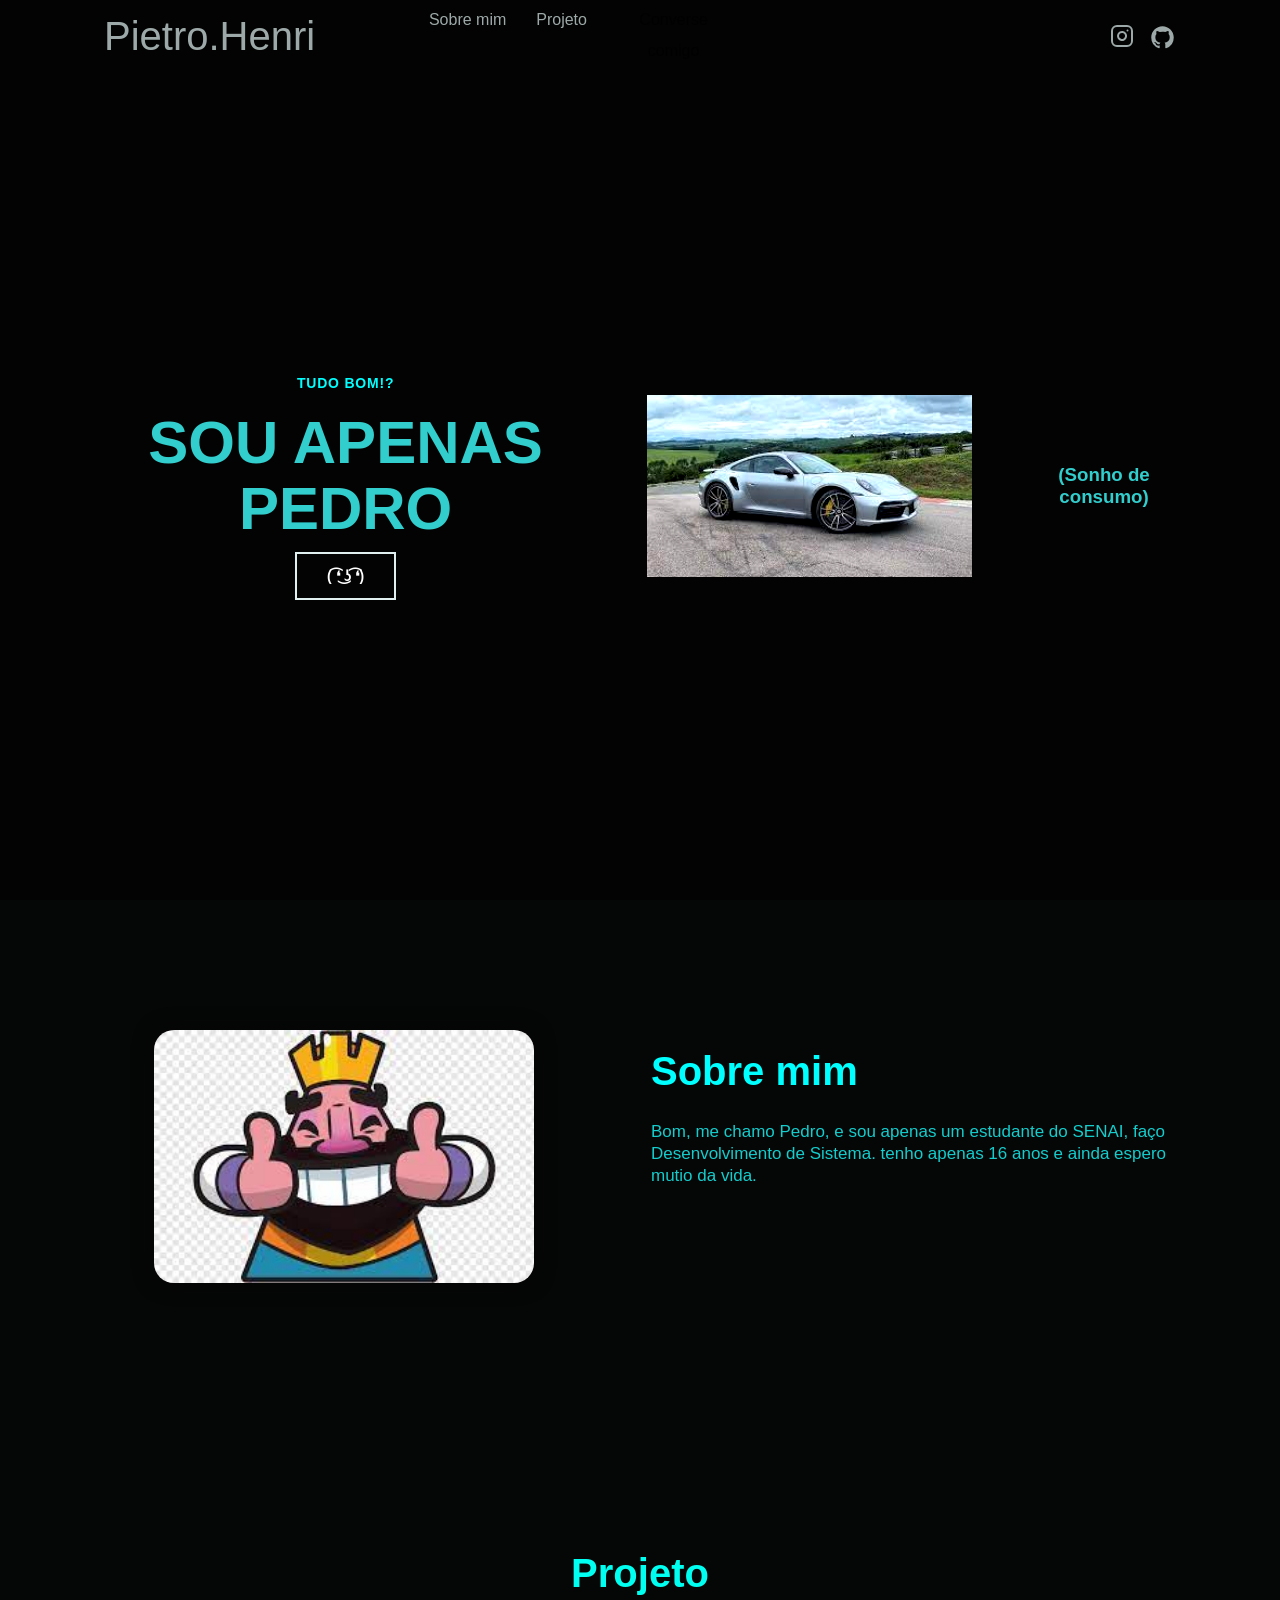
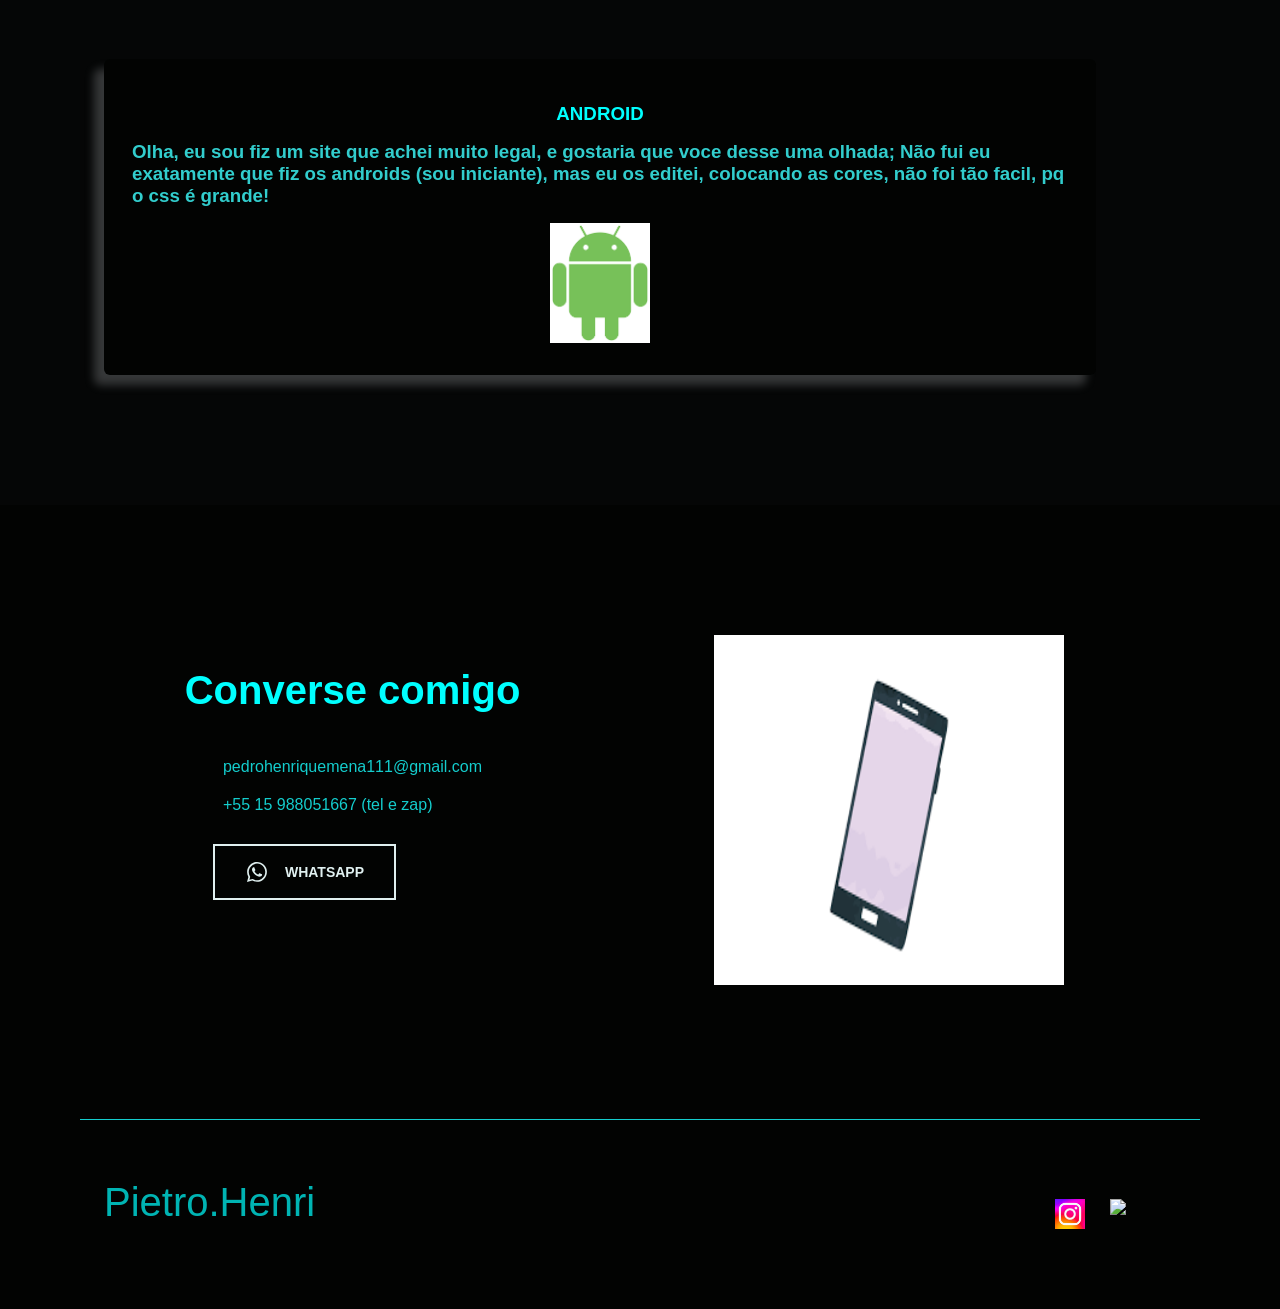
==== commit c139e0ef: "Update index.html" ====
--- a/index.html
+++ b/index.html
@@ -142,9 +142,7 @@
             </p>
           </div>
           <p>
-            <center><img
-                src="https://media0.giphy.com/media/fVghdG5qfKECOZoc5P/200w.webp?cid=ecf05e47ebkyxrulv3smyfingk864kfapx2qc58sp20gzs4a&ep=v1_gifs_search&rid=200w.webp&ct=g"
-                height="500" width="500"></center>
+            
           </p>
           </p>
         </div>
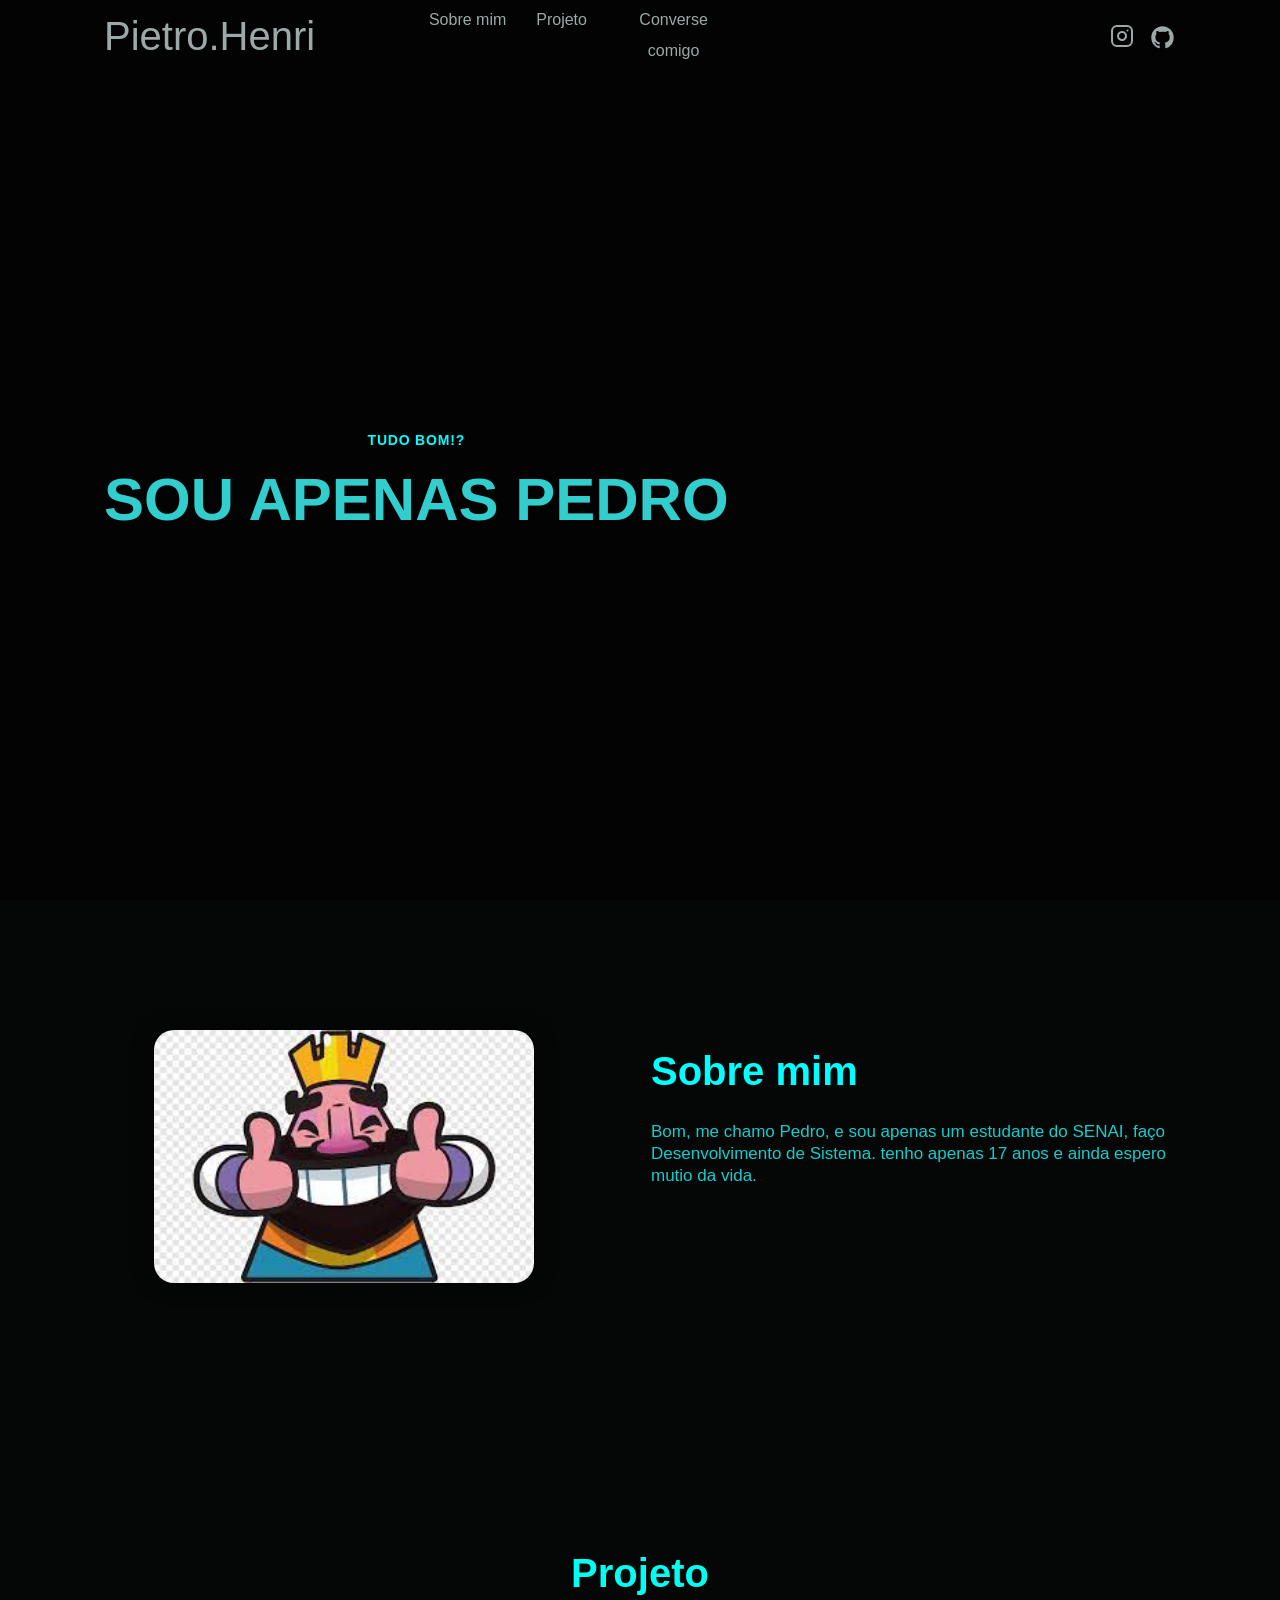
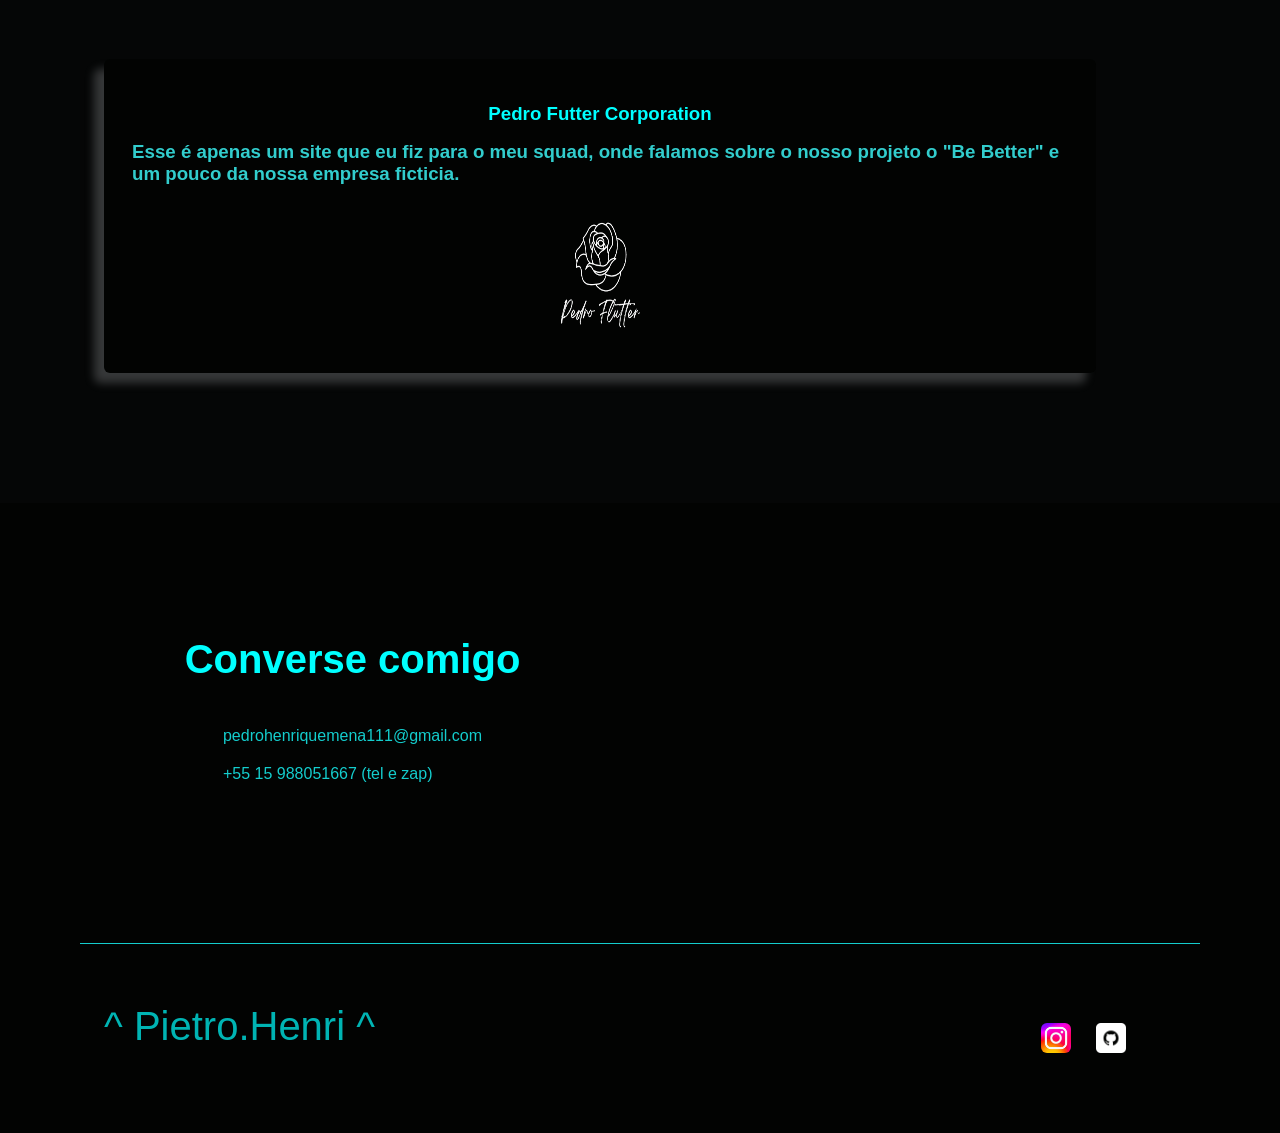
==== commit 015f32a0: "Add files via upload" ====
--- a/index.html
+++ b/index.html
@@ -28,16 +28,14 @@
 
           </li>
           <li>
-            <a id="contactNav" class="close" href="#contact">
-              <font color="#00FFFF">Converse comigo</font>
-            </a>
+           <center> <a id="contactNav" class="close" href="#contact">Converse comigo</a></center>
           </li>
         </ul>
 
         <ul class="social-links">
           <li>
-            <a href="https://instagram.com/lucyanovidio" title="Instagram" target="_blank"><svg width="24" height="24"
-                viewBox="0 0 24 24" fill="none" xmlns="http://www.w3.org/2000/svg">
+            <a href="https://www.instagram.com/ph.mena_/?next=%2F" title="Instagram" target="_blank"><svg width="24"
+                height="24" viewBox="0 0 24 24" fill="none" xmlns="http://www.w3.org/2000/svg">
                 <path
                   d="M17 1.99997H7C4.23858 1.99997 2 4.23855 2 6.99997V17C2 19.7614 4.23858 22 7 22H17C19.7614 22 22 19.7614 22 17V6.99997C22 4.23855 19.7614 1.99997 17 1.99997Z"
                   stroke="#FFFAF1" stroke-width="2" stroke-linecap="round" stroke-linejoin="round" />
@@ -50,7 +48,7 @@
             </a>
           </li>
           <li>
-            <a href="https://github.com/lucyanovidio" title="Github" target="_blank"><svg
+            <a href="https://github.com/PietroMena" title="Github" target="_blank"><svg
                 xmlns="http://www.w3.org/2000/svg" viewBox="0 0 24 24" width="24" height="24">
                 <path fill="none" d="M0 0h24v24H0z" />
                 <path
@@ -79,13 +77,10 @@
         </header>
         <div class="content">
 
-          <center> <a class="button" href="#contact">
-              <font color="#FFF"> ( ͡❛ ͜ʖ ͡❛)</font>
-            </a> </center>
-        </div>
-      </div>
-      <img src="./imagens/porsche.jpg">
-      <h3> (Sonho de consumo)</h3>
+
+        </div>
+      </div>
+      
 
 
     </div>
@@ -102,7 +97,7 @@
         </header>
         <div class="content">
           <p>
-            Bom, me chamo Pedro, e sou apenas um estudante do SENAI, faço Desenvolvimento de Sistema. tenho apenas 16
+            Bom, me chamo Pedro, e sou apenas um estudante do SENAI, faço Desenvolvimento de Sistema. tenho apenas 17
             anos e ainda espero mutio da vida.
           </p>
         </div>
@@ -125,24 +120,24 @@
         <div class="cards">
           <div class="card">
 
-
+<a href="https://pedro-flutter-corporation.github.io/Website-BeBetter/" target="_blank">
             <center>
               <h3>
-                <font color="#00FFFF">ANDROID</font>
+                <font color="#00FFFF">Pedro Futter Corporation</font>
               </h3>
             </center>
             <p>
-            <h3>Olha, eu sou fiz um site que achei muito legal, e gostaria que voce desse uma olhada; Não fui eu
-              exatamente que fiz os androids (sou iniciante), mas eu os editei, colocando as cores, não foi tão facil,
-              pq o css é grande! </h3>
+            <h3>Esse é apenas um site que eu fiz para o meu squad, onde falamos sobre o nosso projeto o "Be Better" e um
+              pouco da nossa empresa ficticia.</h3>
             </p>
-            <center><img src="./imagens/android.png" width="40" height="120"></center>
+            <center><img src="./imagens/Logo branca.png" width="300" height="140"></center>
 
             <p>
             </p>
+</a>
           </div>
           <p>
-            
+
           </p>
           </p>
         </div>
@@ -162,44 +157,33 @@
         <div class="content">
           <ul>
             <li>
-              <a href="pdrohenriquemena111@gmail.com">
+              <a href="malito:pedrohenriquemena111@gmail.com">
 
 
                 pedrohenriquemena111@gmail.com
+              
             <li>
-              +55 15 988051667 (tel e zap)</a>
+              +55 15 988051667 (tel e zap)
 
           </ul>
-
-          <a class="button" title="Me chama no zap!" target="_blank">
-            <svg width="24" height="24" viewBox="0 0 24 24" fill="none" xmlns="http://www.w3.org/2000/svg">
-              <path
-                d="M16.6 14.0001C16.4 13.9001 15.1 13.3001 14.9 13.2001C14.7 13.1001 14.5 13.1001 14.3 13.3001C14.1 13.5001 13.7 14.1001 13.5 14.3001C13.4 14.5001 13.2 14.5001 13 14.4001C12.3 14.1001 11.6 13.7001 11 13.2001C10.5 12.7001 10 12.1001 9.6 11.5001C9.5 11.3001 9.6 11.1001 9.7 11.0001C9.8 10.9001 9.9 10.7001 10.1 10.6001C10.2 10.5001 10.3 10.3001 10.3 10.2001C10.4 10.1001 10.4 9.9001 10.3 9.8001C10.2 9.7001 9.7 8.5001 9.5 8.0001C9.4 7.3001 9.2 7.3001 9 7.3001C8.9 7.3001 8.7 7.3001 8.5 7.3001C8.3 7.3001 8 7.5001 7.9 7.6001C7.3 8.2001 7 8.9001 7 9.7001C7.1 10.6001 7.4 11.5001 8 12.3001C9.1 13.9001 10.5 15.2001 12.2 16.0001C12.7 16.2001 13.1 16.4001 13.6 16.5001C14.1 16.7001 14.6 16.7001 15.2 16.6001C15.9 16.5001 16.5 16.0001 16.9 15.4001C17.1 15.0001 17.1 14.6001 17 14.2001C17 14.2001 16.8 14.1001 16.6 14.0001ZM19.1 4.9001C15.2 1.0001 8.9 1.0001 5 4.9001C1.8 8.1001 1.2 13.0001 3.4 16.9001L2 22.0001L7.3 20.6001C8.8 21.4001 10.4 21.8001 12 21.8001C17.5 21.8001 21.9 17.4001 21.9 11.9001C22 9.3001 20.9 6.8001 19.1 4.9001ZM16.4 18.9001C15.1 19.7001 13.6 20.2001 12 20.2001C10.5 20.2001 9.1 19.8001 7.8 19.1001L7.5 18.9001L4.4 19.7001L5.2 16.7001L5 16.4001C2.6 12.4001 3.8 7.4001 7.7 4.9001C11.6 2.4001 16.6 3.7001 19 7.5001C21.4 11.4001 20.3 16.5001 16.4 18.9001Z"
-                fill="white" />
-            </svg>
-            WhatsApp
-          </a>
-        </div>
-      </div>
-
-
-      <center><img src="./imagens/tel.jpg" width="350" height="350"></center>
-
-    </div>
-  </section>
-
-  <a id="backToTopButton" title="Voltar ao topo" href="#home">
-
-
-
-    </svg>
-  </a>
+          
+
+
+        </div>
+      </div>
+
+
+
+
+    </div>
+  </section>
+
 
   <footer>
     <div class="wrapper">
       <div class="col-a">
         <a class="logo" href="#home">
-          <font color="#00FFFF">Pietro.Henri</font>
+          <font color="#00FFFF">^ Pietro.Henri ^</font>
         </a>
 
 
@@ -209,9 +193,10 @@
         <ul class="social-links">
           <li>
             <a>
-              <a href="https://www.instagram.com/ph.mena_/?next=%2F"><img src="./imagens/insta.jpg" height="30"></a>
-          <li>
-            <a href="https://github.com/PietroMena"><img src="https://www.google.com/url?sa=i&url=https%3A%2F%2Fwww.flaticon.com%2Ffree-icon%2Fgithub-logo_25231&psig=AOvVaw13eOpnQ1fYBZkePwjhOEta&ust=1718279221443000&source=images&cd=vfe&opi=89978449&ved=0CBIQjRxqFwoTCNCOk6j_1YYDFQAAAAAdAAAAABAI" height="30"></a>
+              <a href="https://www.instagram.com/ph.mena_/?next=%2F"><img src="./imagens/insta.jpg" height="30"
+                  style="border-radius: 20%;"></a>
+          <li>
+            <a href="https://github.com/PietroMena"><img src="./imagens/25231.png" height="30"></a>
           <li>
 
 
@@ -232,4 +217,4 @@
   </div>
 </body>
 
-</html>
+</html>
--- a/Meuperfil.css
+++ b/Meuperfil.css
@@ -1,3 +1,4 @@
+
 /*===== GERAL ===============================================*/
 
 * {
@@ -16,6 +17,7 @@
   --third-color: rgb(255, 255, 255);
   --bg-color: hsl(180, 9%, 2%);
 
+  --corhover: #22e503;
   --headline: #32cdcd;
   --paragraph: #14cdcd;
   --paragraph-2:#c8dcdc;
@@ -44,15 +46,7 @@
   background-color: var(--bg-color);
 }
 
-body.light-mode {
-  --secundary-color: rgb(229, 229, 229);
-  --third-color: hwb(0 48% 52% / 0.356);
-  --bg-color: rgb(241, 241, 241);
-
-  --headline: hsl(0, 0%, 0%);
-  --paragraph: rgb(32, 32, 32);
-  --paragraph-2: hsl(calc(var(--hue) + 10), 14%, 3%);
-}
+
 
 ::-webkit-scrollbar {
   width: 0.8rem;
@@ -199,7 +193,7 @@
 
 body nav#navigation .social-links li:nth-child(1) svg:hover path,
 body .social-links li:nth-child(1) svg:hover path {
-  stroke: #ff377a;
+  stroke: #ffffff;
 }
 
 body .social-links li:nth-child(2) svg:hover path:nth-child(2),
@@ -287,6 +281,7 @@
   color: var(--primary-color);
 }
 
+
 body.light-mode nav#navigation a.logo,
 body.light-mode footer a.logo {
   font-weight: bold;
@@ -793,7 +788,7 @@
 }
 
 #knowledge .card:hover {
-  background: var(--third-color);
+  background:#6b6b6b;
 }
 
 #knowledge .card h3 {
@@ -854,7 +849,7 @@
 }
 
 #contact ul a:hover {
-  background: var(--third-color);
+  background:#6b6b6b;
 }
 
 #contact a path {
@@ -1664,4 +1659,4 @@
     }
   }
   
- + 
